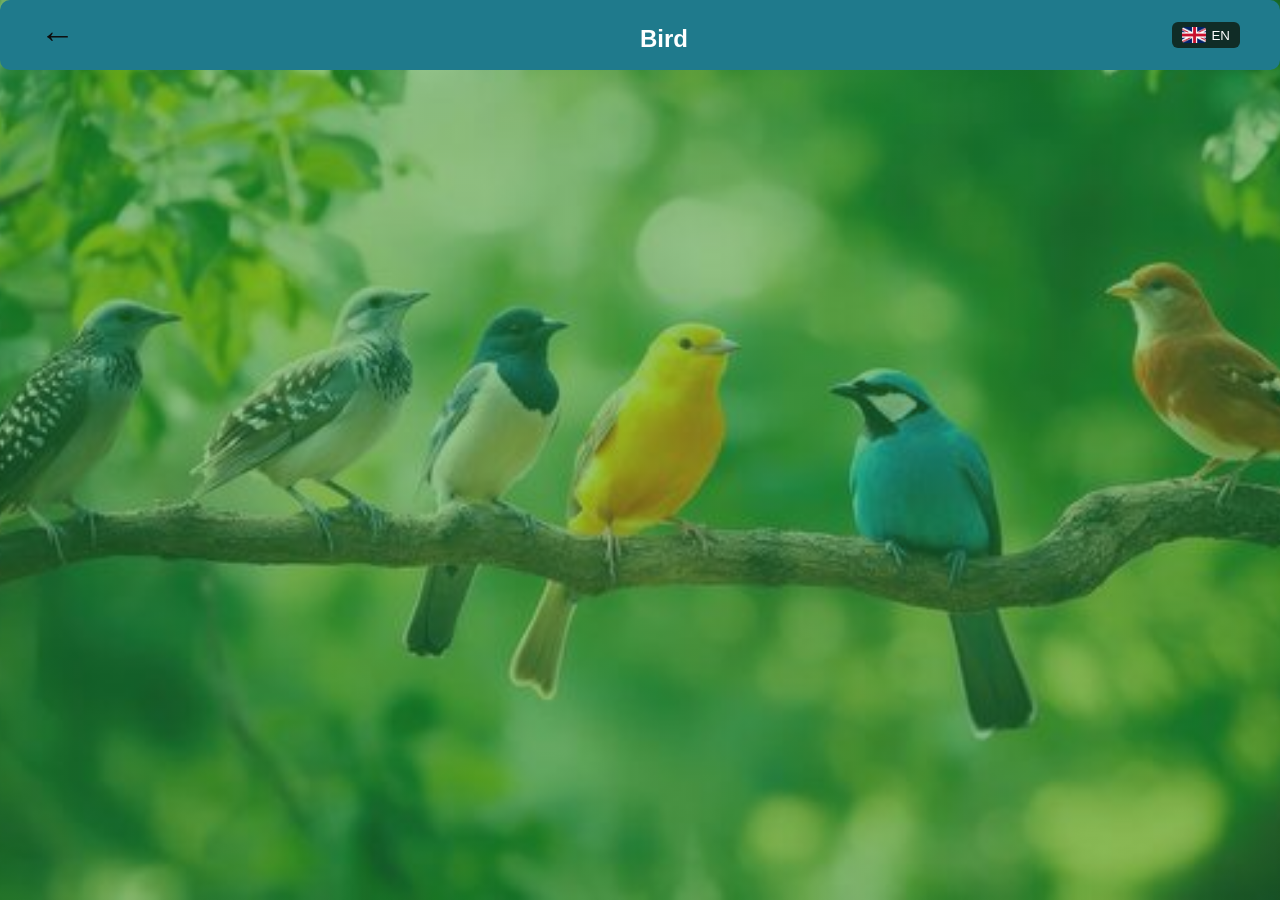
==== bird.html @ 1b50333d "Initial commit" ====
<!DOCTYPE html>
<html lang="en">

<head>
	<meta charset="UTF-8">
	<meta name="viewport" content="width=device-width, initial-scale=1.0">
	<title>Bird</title>
	<link rel="stylesheet" href="css/style.css">
</head>

<body>

	<header class="navbar">
		<div class="nav-left">
			<div class="back-icon">
				<a href="catalog.html" class="back-icon" title="Back">&#8592;</a>
			</div>
			<h2 class="site-title2">Bird</h2>
		</div>

		<div class="nav-right">
			<div class="language-switcher">
				<button class="lang-btn" id="current-lang">
					<img id="current-flag" src="img/flagsen.png" alt="EN">
					<span id="current-text">EN</span>
				</button>

				<div class="lang-dropdown" id="lang-dropdown">
					<button class="lang-btn" data-lang="en">
						<img src="img/flagsen.png" alt="EN"> EN
					</button>
					<button class="lang-btn" data-lang="ru">
						<img src="img/flagsru.png" alt="RU"> RU
					</button>
					<button class="lang-btn" data-lang="kg">
						<img src="img/flagskg.png" alt="KG"> KG
					</button>
				</div>
			</div>
		</div>
	</header>

	<main id="birdDetail" class="bird-detail-wrapper">
	</main>

	<script src="js/data.js"></script>
	<script src="js/lang.js"></script>
	<script src="js/bird.js"></script>
</body>

</html>
---- css/style.css ----
/* Reset va basic */
* {
  margin: 0;
  padding: 0;
  box-sizing: border-box;
}
/* body uchun global background */
body {
    margin: 0;
    padding: 0;
    font-family: Arial, sans-serif;
    background: linear-gradient(
                    rgba(34, 139, 44, 0.5), /* yashil shaffof overlay */
                    rgba(34, 139, 45, 0.429)
                ),
                url('/img/image.png') no-repeat center center fixed; /* rasmni joylash */
    background-size: cover;
    background-attachment: fixed;
}

/* Sahifa kontentining o‘rtasini ajratish */
.container, header, footer {
    background-color: rgba(255, 255, 255, 0.85); /* biroz shaffof oq blok */
    padding: 20px;
    border-radius: 10px;
}

/* Navbar */
.navbar {
  display: flex;
  justify-content: space-between;
  align-items: center;
  padding: 15px 40px;
  background-color: #1F7A8C;
  color: #fff;
}
.nav-left .site-title a {
  color: #fff;
  text-decoration: none;
}
.nav-right a {
  margin-left: 20px;
  color: #fff;
  text-decoration: none;
}

/* Hero */
.hero {
  display: flex;
  justify-content: space-between;
  align-items: center;
  padding: 60px 10%;
}
.hero-text h1 {
  font-size: 2.5rem;
  margin-bottom: 20px;
}
.hero-text p {
  font-size: 1.2rem;
  margin-bottom: 30px;
}

.btn-explore {
  padding: 10px 25px;
  background-color: #1F7A8C;
  color: #fff;
  text-decoration: none;
  border-radius: 8px;
}
.hero-image img {
  max-width: 500px;
  border-radius: 10px;
}

/* Classification Overview */
.classification-overview {
  padding: 50px 10%;
}
.classification-overview h2 {
  text-align: center;
  margin-bottom: 40px;
  font-size: 2rem;
}
.overview-cards {
  display: grid;
  grid-template-columns: repeat(auto-fit, minmax(200px, 1fr));
  gap: 25px;
}
.overview-cards .card {
  background-color: #fff;
  padding: 20px;
  border-radius: 12px;
  box-shadow: 0 4px 12px rgba(0,0,0,0.1);
  text-align: center;
}

/* Footer */
footer {
  text-align: center;
  padding: 20px 0;
  background-color: #1F7A8C;
  color: #fff;
  margin-top: 50px;
}

.back-icon {
    font-size: 35px;
    color: #0d0c0c;           /* back icon */
    text-decoration: none;
    transition: transform 0.3s ease, color 0.3s ease;
    cursor: pointer;
    display: inline-block;
}

.back-icon:hover {
    color: #08090a;           /* hover accent */
    transform: scale(1.1);
}

.logo {
    height: 70px;
}

.site-title {
    font-size: 24px;
    font-weight: 600;
    position: absolute;
    left: 14%;
    transform: translateX(-50%);
    color: #102C26;        
    margin-top: -50px;

}

.site-title2{
    position: absolute;
    left: 50%;
    margin-top: -30px;
}
.site-title a {
    text-decoration: none;
    color: inherit;
}
.nav-right {
    display: flex;
    align-items: center;
    gap: 20px;
}

.nav-right a {
    text-decoration: none;
    color: #102C26;          
    font-weight: 500;
    font-size: 18px;
}

.language-switcher {
    position: relative;
    display: inline-block;
    
}

.lang-btn {
    border: none;
    background-color: #102C26;
    color: white;
    cursor: pointer;
    border-radius: 6px;
    padding: 5px 10px;
    display: flex;
    align-items: center;
    gap: 5px;
    transition: 0.3s;
}

.lang-btn img {
    width: 24px;
    height: 16px;
    object-fit: cover;
    border-radius: 3px;
}

.lang-btn:hover {
    background: #45A049;     
}

.lang-dropdown {
    display: flex;
    flex-direction: column;
    position: absolute;
    top: 120%;
    left: 0;
    border-radius: 8px;
    box-shadow: 0 8px 20px rgba(198, 192, 192, 0.212);
    overflow: hidden;
    z-index: 10;
}

.lang-dropdown .lang-btn {
    width: 100%;
    justify-content: flex-start;
    padding: 8px 12px;
    color: white;           
}

.lang-dropdown .lang-btn:hover {
    background: #45A049;      
}

/* Catalog Controls */
.filters-container {
    margin-top: 2%;
  display: flex;
  justify-content: space-between;
  align-items: center;
  flex-wrap: wrap;
  gap: 15px;
  margin-bottom: 30px;
  padding: 20px;
}


.left-side {
  flex: 1 1 48%; 
  position: relative;
}
.left-side input {
  width: 100%;
  padding: 10px 40px 10px 12px; 
  border-radius: 10px;
  border: 1px solid #ccc;
  transition: box-shadow 0.3s;
}
.left-side input:hover, .left-side input:focus {
  box-shadow: 0 0 8px rgba(31,122,140,0.5);
  outline: none;
}
.left-side .search-icon {
  position: absolute;
  right: 12px;
  top: 50%;
  transform: translateY(-50%);
  width: 20px;
  height: 20px;
  pointer-events: none;
}

.right-side {
  flex: 1 1 48%;
  display: flex;
  justify-content: flex-end;
  align-items: center;
  gap: 10px;
}
.right-side select, .right-side button {
  padding: 10px 14px;
  border-radius: 10px;
  border: 1px solid #ccc;
  transition: background-color 0.3s, box-shadow 0.3s;
  cursor: pointer;
}
.right-side select:hover, .right-side button:hover {
  background-color: #1F7A8C;
  color: #fff;
  box-shadow: 0 4px 12px rgba(0,0,0,0.15);
}

#birdContainer {
  display: grid;
  grid-template-columns: repeat(4, 1fr);
  gap: 25px;
   margin: 0;
    padding: 40px;
    font-family: Arial, sans-serif;
    background: linear-gradient(
                    rgba(34, 139, 44, 0.5), 
                    rgba(34, 139, 45, 0.429)
                ),
                url('/img/image.png') no-repeat center center fixed; 
    background-size: cover;
    background-attachment: fixed;
}


.card {
  background-color: #fff;
  border-radius: 12px;
  box-shadow: 0 4px 12px rgba(0,0,0,0.08);
  overflow: hidden;
  cursor: pointer;
  transition: transform 0.2s, box-shadow 0.2s;
}
.card:hover {
  transform: translateY(-5px);
  box-shadow: 0 6px 18px rgba(0,0,0,0.15);
}
.card img {
  width: 100%;
  height: 250px;
  object-fit: cover;
}
.card-content {
  padding: 12px;
  text-align: center;
}

.single-bird {
  grid-column: 1 / -1;
  max-width: 400px;
  margin: 0 auto;
}
.single-bird img {
  height: auto;
  object-fit: contain;
}

#noBirds {
  text-align: center;
  font-size: 1.5rem;
  color: #060505;
  grid-column: 1 / -1;
  margin-top: 100px;
}

.bird-detail-wrapper {
  display: flex;
  flex-wrap: wrap;
  justify-content: space-between;
  padding: 100px 10%;
  gap: 30px;
}

.bird-info-container {
  flex: 1 1 300px;
}
.bird-info-container h1 {
  font-size: 2rem;
  margin-bottom: 15px;
}
.bird-info-container p {
  margin-bottom: 12px;
  line-height: 1.5;
}
.bird-info-container strong {
  font-weight: 600;
}

.bird-img-container {
  flex: 1 1 300px;
  display: flex;
  justify-content: center;
  align-items: center;
}
.bird-detail-img {
  max-width: 100%;
  border-radius: 12px;
  opacity: 0;
  transform: translateY(30px);
  transition: opacity 0.7s ease, transform 0.7s ease;
}
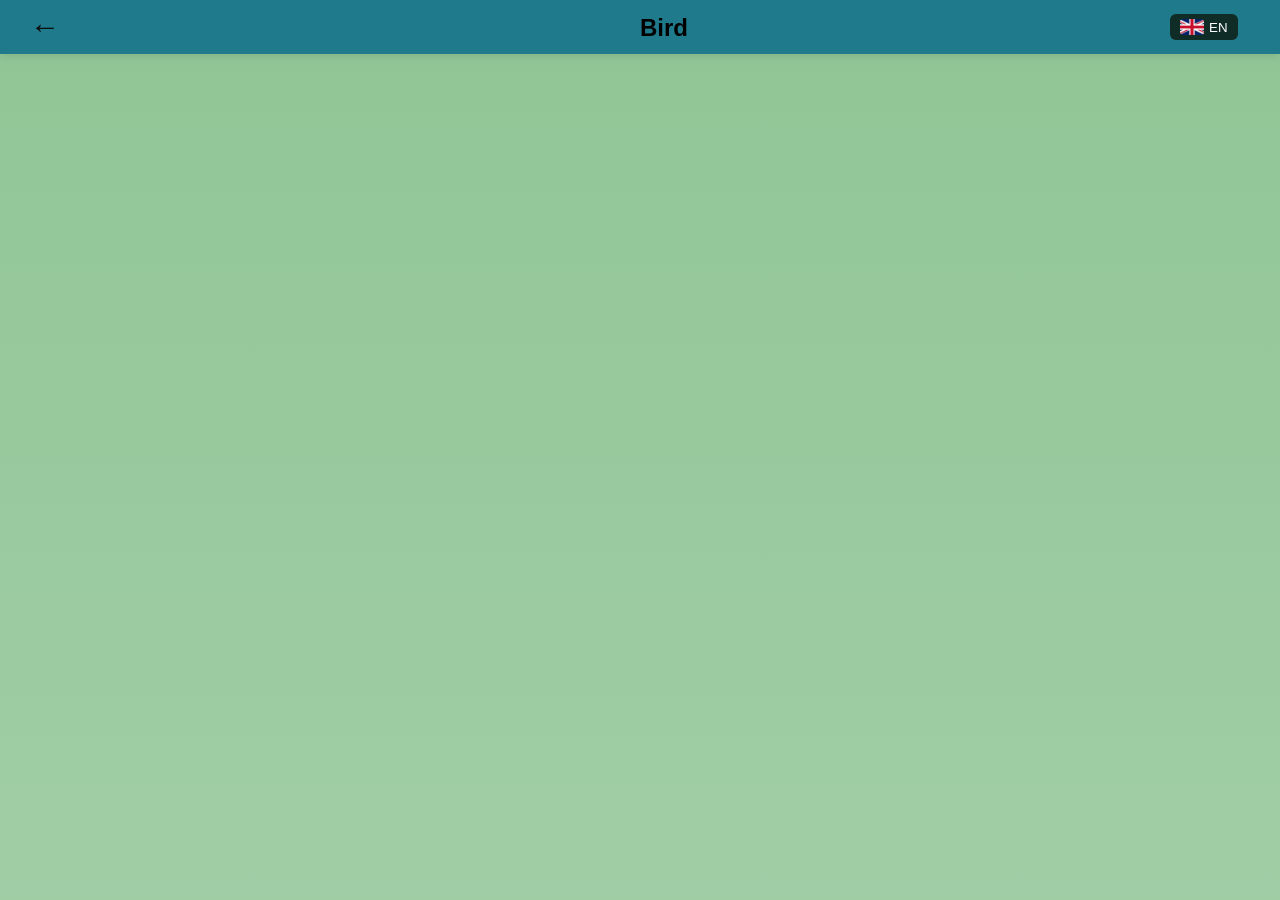
==== commit dff502a1: "Update site" ====
--- a/bird.html
+++ b/bird.html
@@ -42,6 +42,7 @@
 
 	<main id="birdDetail" class="bird-detail-wrapper">
 	</main>
+	<div id="overlay"></div>
 
 	<script src="js/data.js"></script>
 	<script src="js/lang.js"></script>
--- a/css/style.css
+++ b/css/style.css
@@ -1,39 +1,48 @@
-/* Reset va basic */
 * {
   margin: 0;
   padding: 0;
   box-sizing: border-box;
 }
-/* body uchun global background */
+
 body {
     margin: 0;
     padding: 0;
     font-family: Arial, sans-serif;
     background: linear-gradient(
-                    rgba(34, 139, 44, 0.5), /* yashil shaffof overlay */
+                    rgba(34, 139, 44, 0.5), 
                     rgba(34, 139, 45, 0.429)
                 ),
-                url('/img/image.png') no-repeat center center fixed; /* rasmni joylash */
+                url('/img/1image.png') no-repeat center center fixed; 
     background-size: cover;
     background-attachment: fixed;
 }
 
-/* Sahifa kontentining o‘rtasini ajratish */
 .container, header, footer {
-    background-color: rgba(255, 255, 255, 0.85); /* biroz shaffof oq blok */
+    background-color: rgba(255, 255, 255, 0.85); 
     padding: 20px;
-    border-radius: 10px;
-}
-
-/* Navbar */
+}
+
 .navbar {
   display: flex;
   justify-content: space-between;
-  align-items: center;
-  padding: 15px 40px;
-  background-color: #1F7A8C;
-  color: #fff;
-}
+    position: fixed;
+    top: 0;
+    left: 0;
+    width: 100%;
+    z-index: 1000;
+
+    background: #1F7A8C; 
+    backdrop-filter: blur(6px); 
+    box-shadow: 0 2px 10px rgba(0,0,0,0.1);
+    padding: 10px 30px;
+}
+
+
+body {
+    padding-top: 80px;
+}
+
+
 .nav-left .site-title a {
   color: #fff;
   text-decoration: none;
@@ -44,7 +53,6 @@
   text-decoration: none;
 }
 
-/* Hero */
 .hero {
   display: flex;
   justify-content: space-between;
@@ -66,13 +74,48 @@
   color: #fff;
   text-decoration: none;
   border-radius: 8px;
-}
-.hero-image img {
-  max-width: 500px;
-  border-radius: 10px;
-}
-
-/* Classification Overview */
+  transition: all 0.3s ease;
+}
+
+.btn-explore:hover {
+  background-color: #16697A;  
+  transform: translateY(-3px); 
+  box-shadow: 0 8px 18px rgba(0,0,0,0.15);
+}
+
+.hero-image{
+position:relative;
+width:500px;
+height:350px;
+overflow:hidden;
+cursor:pointer;
+}
+
+.hero-image img{
+width:100%;
+height:100%;
+object-fit:cover;
+border-radius:10px;
+transition:opacity 0.6s ease, transform 0.6s ease;
+}
+
+.hero-image:hover img{
+transform:scale(1.05);
+}
+
+.hero-bird-name{
+position:absolute;
+bottom:15px;
+left:15px;
+background:rgba(0,0,0,0.55);
+color:#fff;
+padding:8px 14px;
+border-radius:8px;
+font-size:16px;
+font-weight:600;
+backdrop-filter:blur(3px);
+}
+
 .classification-overview {
   padding: 50px 10%;
 }
@@ -94,7 +137,6 @@
   text-align: center;
 }
 
-/* Footer */
 footer {
   text-align: center;
   padding: 20px 0;
@@ -104,8 +146,8 @@
 }
 
 .back-icon {
-    font-size: 35px;
-    color: #0d0c0c;           /* back icon */
+    font-size: 30px;
+    color: #0d0c0c;         
     text-decoration: none;
     transition: transform 0.3s ease, color 0.3s ease;
     cursor: pointer;
@@ -113,7 +155,7 @@
 }
 
 .back-icon:hover {
-    color: #08090a;           /* hover accent */
+    color: #08090a;          
     transform: scale(1.1);
 }
 
@@ -125,7 +167,7 @@
     font-size: 24px;
     font-weight: 600;
     position: absolute;
-    left: 14%;
+    left: 15%;
     transform: translateX(-50%);
     color: #102C26;        
     margin-top: -50px;
@@ -154,62 +196,110 @@
     font-size: 18px;
 }
 
-.language-switcher {
-    position: relative;
-    display: inline-block;
-    
-}
-
-.lang-btn {
-    border: none;
-    background-color: #102C26;
-    color: white;
-    cursor: pointer;
-    border-radius: 6px;
-    padding: 5px 10px;
-    display: flex;
-    align-items: center;
-    gap: 5px;
-    transition: 0.3s;
-}
-
-.lang-btn img {
-    width: 24px;
-    height: 16px;
-    object-fit: cover;
-    border-radius: 3px;
-}
-
-.lang-btn:hover {
-    background: #45A049;     
-}
-
-.lang-dropdown {
-    display: flex;
-    flex-direction: column;
-    position: absolute;
-    top: 120%;
-    left: 0;
-    border-radius: 8px;
-    box-shadow: 0 8px 20px rgba(198, 192, 192, 0.212);
-    overflow: hidden;
-    z-index: 10;
-}
-
-.lang-dropdown .lang-btn {
-    width: 100%;
-    justify-content: flex-start;
-    padding: 8px 12px;
-    color: white;           
-}
-
-.lang-dropdown .lang-btn:hover {
-    background: #45A049;      
-}
-
-/* Catalog Controls */
+#overlay{
+  position: fixed;
+  top:0;
+  left:0;
+  width:100%;
+  height:100%;
+  background: rgba(0,0,0,0.35);
+  backdrop-filter: blur(3px);
+  opacity:0;
+  visibility:hidden;
+  transition: 0.3s;
+  z-index:900;
+}
+#overlay.active{
+  opacity:1;
+  visibility:visible;
+}
+
+.language-switcher{
+  position: relative; 
+  display: inline-block;
+  min-width: 80px;
+}
+
+.lang-btn{
+  border: none;
+  background-color: #102C26;
+  color: white;
+  cursor: pointer;
+  border-radius: 6px;
+  padding: 5px 10px;
+  display: flex;
+  align-items: center;
+  gap: 5px;
+  transition: 0.3s;
+  z-index:1001;
+}
+
+.lang-btn img{
+  width: 24px;
+  height:16px;
+  object-fit:cover;
+  border-radius:3px;
+}
+
+.lang-btn:hover{
+  background: #45A049;
+}
+
+.lang-dropdown{
+  display: none;
+  flex-direction: column;
+  position: absolute; 
+  top: 120%;
+  left: 0;
+  border-radius: 8px;
+  box-shadow: 0 8px 20px rgba(198,192,192,0.2);
+  overflow: hidden;
+  z-index: 1000;
+  transform: translateY(-10px);
+  opacity: 0;
+  transition: 0.3s;
+}
+.lang-dropdown.active{
+  display: flex;
+  transform: translateY(0);
+  opacity: 1;
+}
+
+.hero-image{
+  position:relative;
+  width:500px;
+  height:350px;
+  overflow:hidden;
+  cursor:pointer;
+}
+
+.hero-image img{
+  width:100%;
+  height:100%;
+  object-fit:cover;
+  border-radius:10px;
+  transition:opacity 0.6s ease, transform 0.6s ease;
+}
+
+.hero-image:hover img{
+  transform:scale(1.05);
+}
+
+.hero-bird-name{
+  position:absolute;
+  bottom:15px;
+  left:15px;
+  background:rgba(0,0,0,0.55);
+  color:#fff;
+  padding:8px 14px;
+  border-radius:8px;
+  font-size:16px;
+  font-weight:600;
+  backdrop-filter:blur(3px);
+}
+
 .filters-container {
-    margin-top: 2%;
+  margin-top: 3%;
   display: flex;
   justify-content: space-between;
   align-items: center;
@@ -218,7 +308,6 @@
   margin-bottom: 30px;
   padding: 20px;
 }
-
 
 .left-side {
   flex: 1 1 48%; 
@@ -269,14 +358,14 @@
   display: grid;
   grid-template-columns: repeat(4, 1fr);
   gap: 25px;
-   margin: 0;
+   margin: 30px;
     padding: 40px;
     font-family: Arial, sans-serif;
     background: linear-gradient(
                     rgba(34, 139, 44, 0.5), 
                     rgba(34, 139, 45, 0.429)
                 ),
-                url('/img/image.png') no-repeat center center fixed; 
+                url('/img/1image.png') no-repeat center center fixed; 
     background-size: cover;
     background-attachment: fixed;
 }
